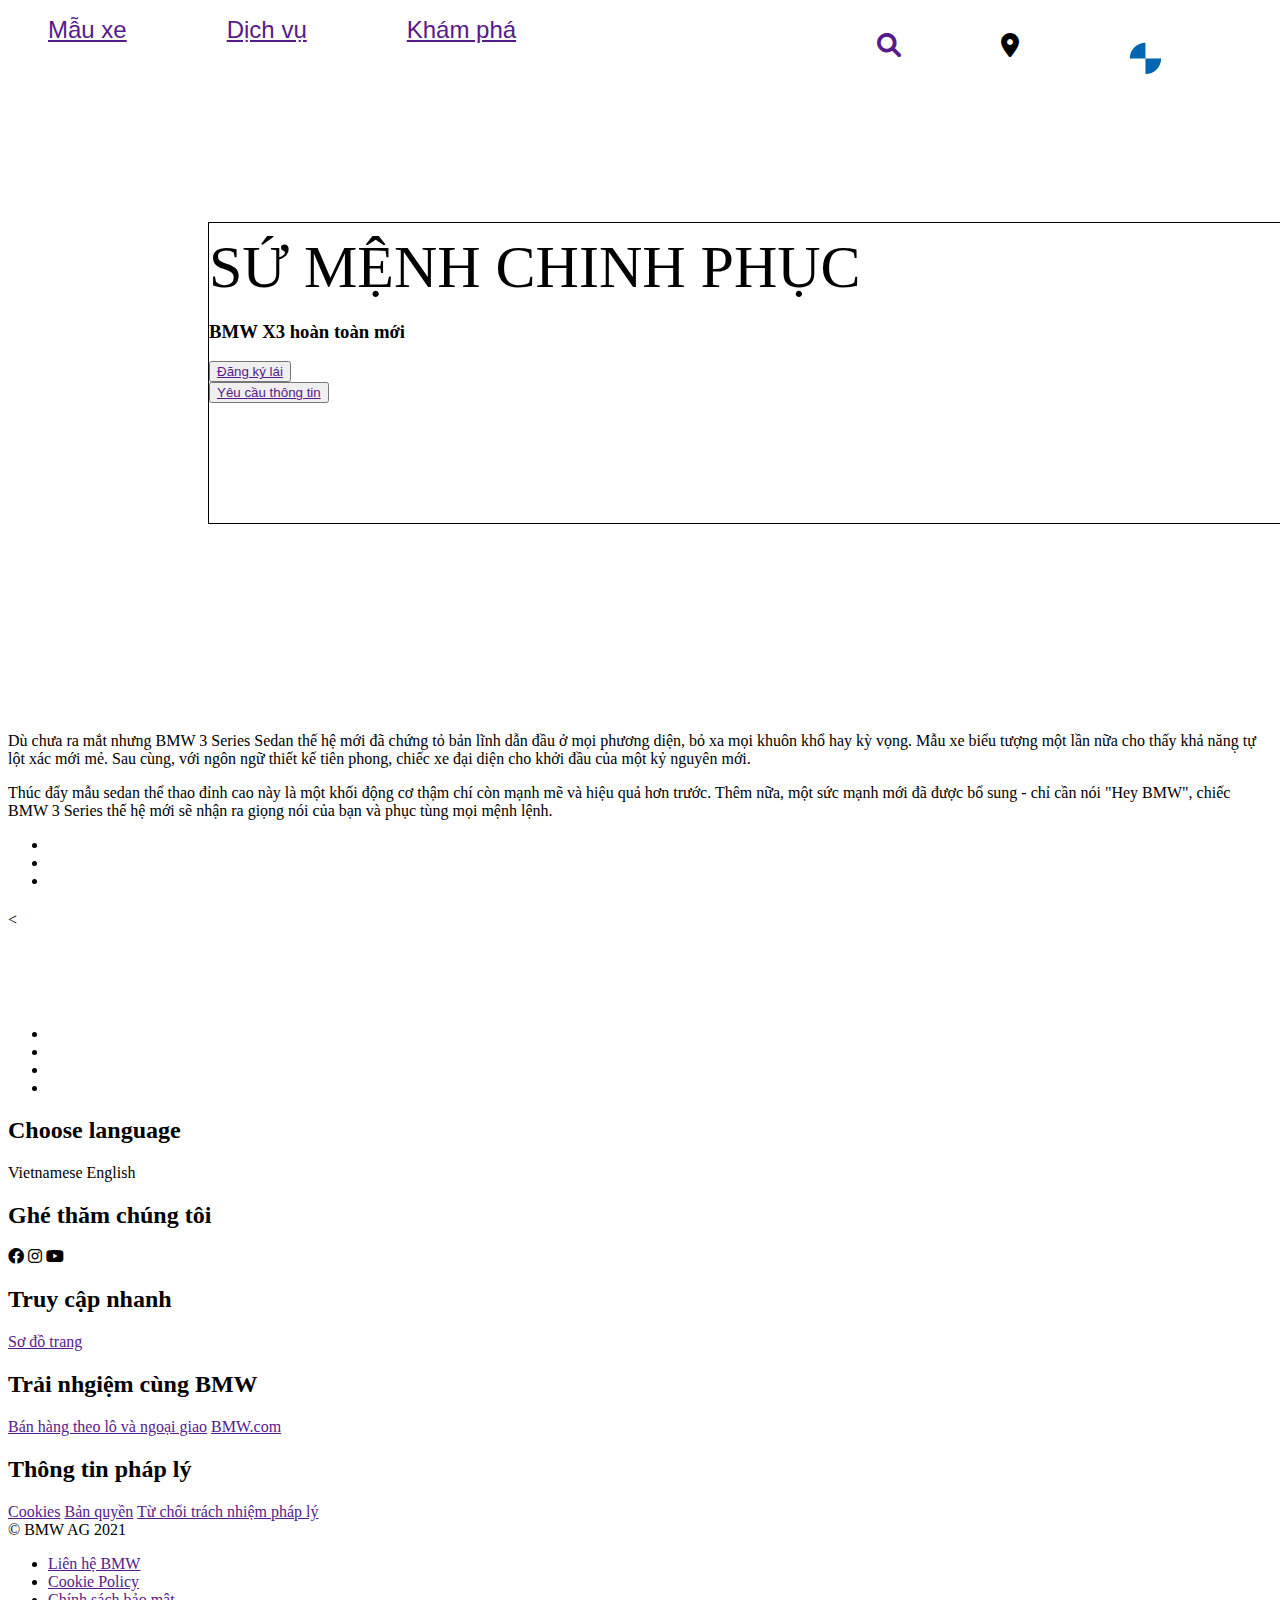
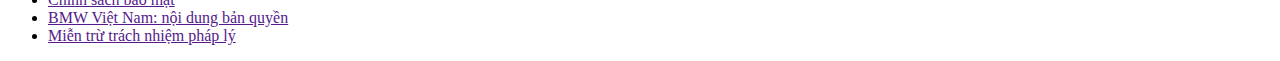
==== PROJECT 01/index.html @ 4ad62795 "1" ====
<!DOCTYPE html>
<html lang="en">
<head>
    <meta charset="UTF-8">
    <title>BMW moto</title>
    <link rel="stylesheet" href="fontawesome-free-6.1.1-web/fontawesome-free-6.1.1-web/css/all.css">
    <link rel="stylesheet" href="css/BMW.css">
</head>
<body>
    <div id="intro">
        <div class="headSideBar">
            <div class="header">
                <ul>
                    <li><a href="">Mẫu xe</a></li>
                    <li><a href="">Dịch vụ</a></li>
                    <li><a href="">Khám phá</a></li>
                </ul>
            </div>
            <div class="logo">
                <ul>
                    <li><a href=""><i class="fa-solid fa-magnifying-glass"></i></a></li>
                    <li><a href=""></a><i class="fa-solid fa-location-dot"></i></li>
                    <li><a href=""></a><img src="img/BMW_White_Logo.svg"></li>
                </ul>
            </div>
        </div>
        <div class="introduce">
            <p>SỨ MỆNH CHINH PHỤC</p>
            <h3>BMW X3 hoàn toàn mới</h3>
            <button class="nut1" type="button"><a href="">Đăng ký lái</a></button>
            <br>
            <button class="nut2" type="button"><a href="">Yêu cầu thông tin</a></button>
        </div>
    </div>
    <div id="content">
        <div class="introAboutNewVehicle">
            <div class="firstLine">
                <p>Dù chưa ra mắt nhưng BMW 3 Series Sedan thế hệ mới đã chứng tỏ bản lĩnh dẫn đầu ở mọi phương diện, bỏ xa mọi khuôn khổ hay kỳ vọng. Mẫu xe biểu tượng một lần nữa cho thấy khả năng̣ tự lột xác mới mẻ. Sau cùng, với ngôn ngữ thiết kế tiên phong, chiếc xe đại diện cho khởi đầu của một kỷ nguyên mới. </p>
            </div>
            <div class="secondLine">
                <p>Thúc đẩy mẫu sedan thể thao đỉnh cao này là một khối động cơ thậm chí còn mạnh mẽ và hiệu quả hơn trước. Thêm nữa, một sức mạnh mới đã được bổ sung - chỉ cần nói "Hey BMW", chiếc BMW 3 Series thế hệ mới sẽ nhận ra giọng nói của bạn và phục tùng mọi mệnh lệnh.</p>
            </div>
        </div>
        <div class="choice1">
            <span></span>
            <ul>
                <li></li>
                <li></li>
                <li></li>
            </ul>
        </div>
        <div class="">
            <h1></h1>
            <<img src="" alt="">
            <img src="" alt="">
            <img src="" alt="">
            <img src="" alt="">
            <p></p>
            <div>
                <h1></h1>
                <p></p>
                <img>
            </div>
            <div>
                <img>
            </div>
            <img>
            <h2></h2>
            <p></p>
            <ul>
                <li></li>
                <li></li>
                <li></li>
                <li></li>
            </ul>
        </div>
        <div class="">
            <div>
                <div>
                    <h2>Choose language</h2>
                    <a>Vietnamese</a>
                    <a>English</a>
                </div>
                <div>
                    <h2>Ghé thăm chúng tôi</h2>
                    <i class="fa-brands fa-facebook"></i>
                    <i class="fa-brands fa-instagram"></i>
                    <i class="fa-brands fa-youtube"></i>
                </div>
            </div>
            <div>
                <div>
                    <h2>Truy cập nhanh</h2>
                    <a href="" >Sơ đồ trang</a>
                </div>
                <div>
                    <h2>Trải nhgiệm cùng BMW</h2>
                    <a href="" >Bán hàng theo lô và ngoại giao</a>
                    <a href="">BMW.com</a>
                </div>
                <div>
                    <h2>Thông tin pháp lý</h2>
                    <a href="">Cookies</a>
                    <a href="">Bản quyền</a>
                    <a href="">Từ chối trách nhiệm pháp lý</a>
                </div>
            </div>
        </div>
    </div>
    <div id="foot">
        <section>
            <span>© BMW AG 2021</span>
            <ul>
                <li><a href="">Liên hệ BMW</a></li>
                <li><a href="">Cookie Policy</a></li>
                <li><a href="">Chính sách bảo mật</a></li>
                <li><a href="">BMW Việt Nam: nội dung bản quyền</a></li>
                <li><a href="">Miễn trừ trách nhiệm pháp lý</a></li>
            </ul>
        </section>
    </div>
</body>
</html>
---- PROJECT 01/css/BMW.css ----
#intro{
    background-image:url("/img/background1.jpg");
    background-repeat: no-repeat;
    background-size: cover;
    height: 700px;
    margin: 0;
    width: 100%;
}
.headSideBar{
    border-bottom:1px solid white;
    height: 15%;
}
#intro ul{
    /*margin-top: 50px;*/
}
#intro li{
    display: inline;
    margin-right: 100px;
    font-family: Arial;
    font-size: 24px;
    float: left;

}
.logo{
    float: right;
}
.introduce{
    width: 100%;
    height: 300px;
    margin: 100px 30px 20px 200px;
    border: 1px black solid;
}
.introduce p{
    font-size: 60px;
    text-transform: uppercase;
    font-variant: small-caps;
    font-family: "Times New Roman";
    margin-top: 10px;
    margin-bottom: 10px;
}
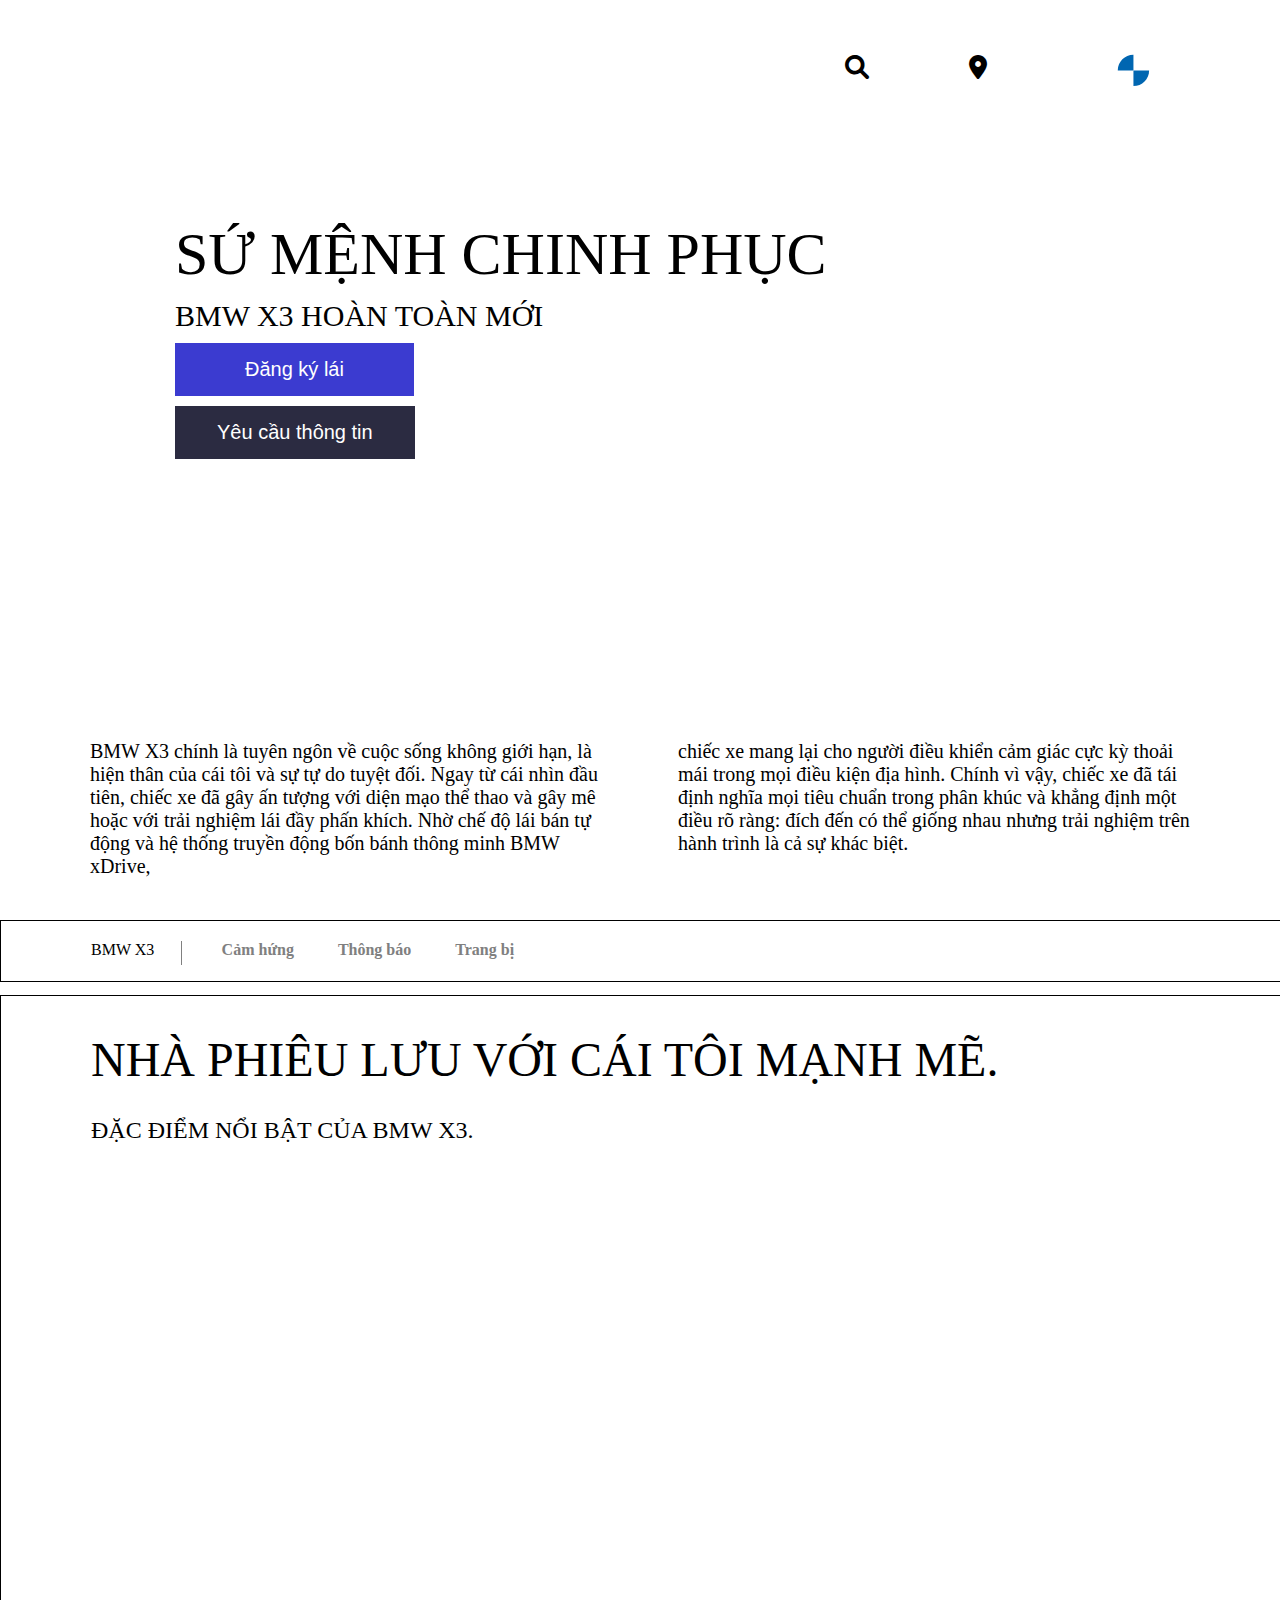
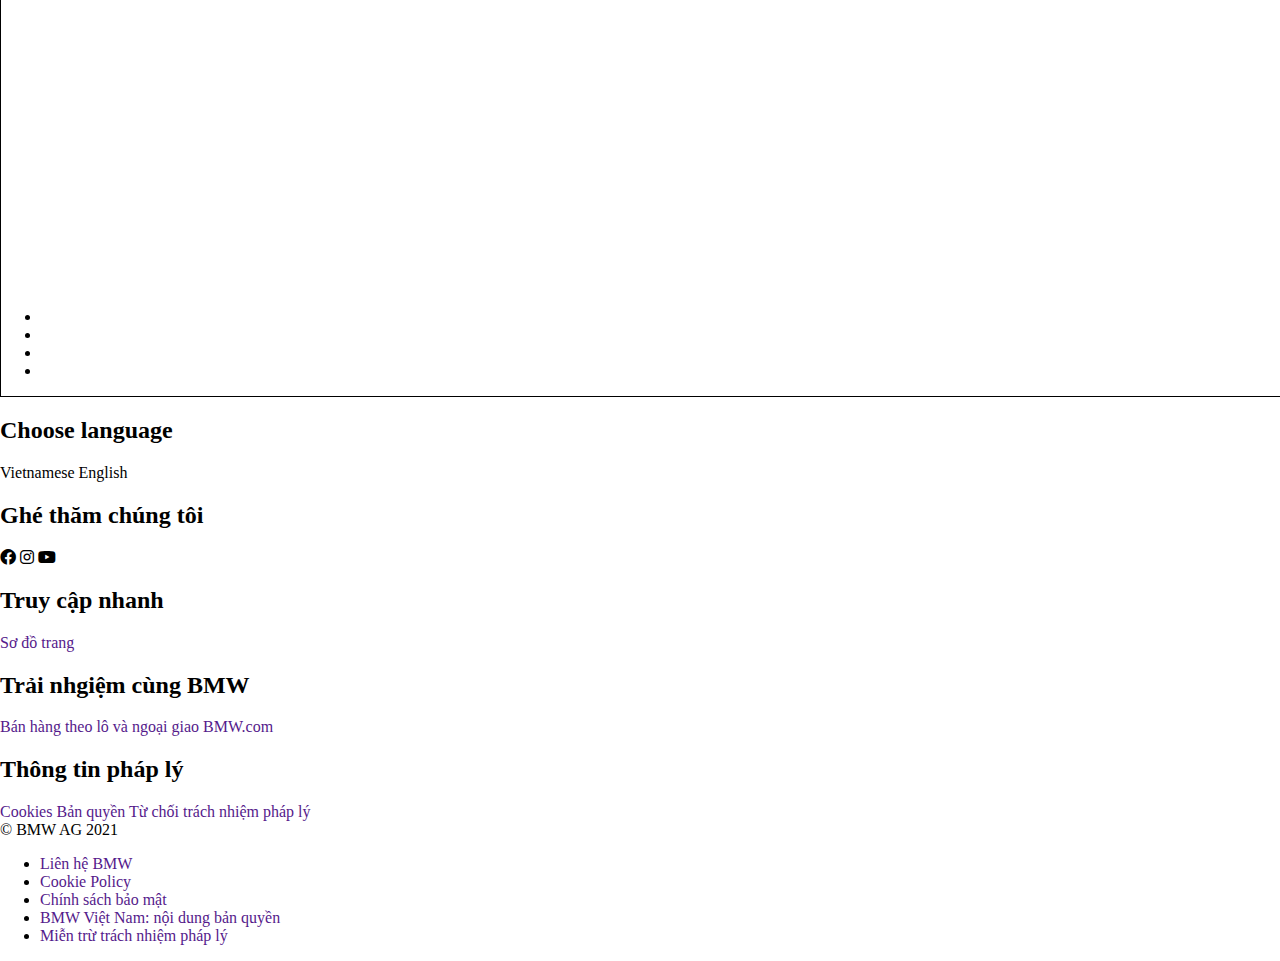
==== commit 4ce1d611: "2" ====
--- a/PROJECT 01/index.html
+++ b/PROJECT 01/index.html
@@ -11,50 +11,65 @@
         <div class="headSideBar">
             <div class="header">
                 <ul>
-                    <li><a href="">Mẫu xe</a></li>
-                    <li><a href="">Dịch vụ</a></li>
-                    <li><a href="">Khám phá</a></li>
+                    <li class="l1"><a class="a1" href="">Mẫu xe</a></li>
+                    <li class="l1"><a class="a1" href="">Dịch vụ</a></li>
+                    <li class="l1"><a class="a1" href="">Khám phá</a></li>
                 </ul>
             </div>
             <div class="logo">
                 <ul>
-                    <li><a href=""><i class="fa-solid fa-magnifying-glass"></i></a></li>
-                    <li><a href=""></a><i class="fa-solid fa-location-dot"></i></li>
-                    <li><a href=""></a><img src="img/BMW_White_Logo.svg"></li>
+                    <li class="l2"><a class="a2" href=""><i class="fa-solid fa-magnifying-glass"></i></a></li>
+                    <li class="l2"><a class="a2" href=""></a><i class="fa-solid fa-location-dot"></i></li>
+                    <li class="logo1"><a href=""></a><img src="img/BMW_White_Logo.svg"></li>
                 </ul>
             </div>
         </div>
         <div class="introduce">
             <p>SỨ MỆNH CHINH PHỤC</p>
-            <h3>BMW X3 hoàn toàn mới</h3>
-            <button class="nut1" type="button"><a href="">Đăng ký lái</a></button>
+            <p style="font-size: 30px">BMW X3 hoàn toàn mới</p>
+            <button class="nut1" type="button"><a class="a1" href="">Đăng ký lái</a></button>
             <br>
-            <button class="nut2" type="button"><a href="">Yêu cầu thông tin</a></button>
+            <button class="nut2" type="button"><a class="a1" href="">Yêu cầu thông tin</a></button>
         </div>
     </div>
     <div id="content">
         <div class="introAboutNewVehicle">
             <div class="firstLine">
-                <p>Dù chưa ra mắt nhưng BMW 3 Series Sedan thế hệ mới đã chứng tỏ bản lĩnh dẫn đầu ở mọi phương diện, bỏ xa mọi khuôn khổ hay kỳ vọng. Mẫu xe biểu tượng một lần nữa cho thấy khả năng̣ tự lột xác mới mẻ. Sau cùng, với ngôn ngữ thiết kế tiên phong, chiếc xe đại diện cho khởi đầu của một kỷ nguyên mới. </p>
+                <p>BMW X3 chính là tuyên ngôn về cuộc sống không giới hạn, là hiện thân của cái tôi và sự tự do tuyệt đối. Ngay từ cái nhìn đầu tiên, chiếc xe đã gây ấn tượng với diện mạo thể thao và gây mê hoặc với trải nghiệm lái đầy phấn khích. Nhờ chế độ lái bán tự động và hệ thống truyền động bốn bánh thông minh BMW xDrive,</p>
             </div>
             <div class="secondLine">
-                <p>Thúc đẩy mẫu sedan thể thao đỉnh cao này là một khối động cơ thậm chí còn mạnh mẽ và hiệu quả hơn trước. Thêm nữa, một sức mạnh mới đã được bổ sung - chỉ cần nói "Hey BMW", chiếc BMW 3 Series thế hệ mới sẽ nhận ra giọng nói của bạn và phục tùng mọi mệnh lệnh.</p>
+                <p>chiếc xe mang lại cho người điều khiển cảm giác cực kỳ thoải mái trong mọi điều kiện địa hình. Chính vì vậy, chiếc xe đã tái định nghĩa mọi tiêu chuẩn trong phân khúc và khẳng định một điều rõ ràng: đích đến có thể giống nhau nhưng trải nghiệm trên hành trình là cả sự khác biệt.</p>
             </div>
         </div>
         <div class="choice1">
-            <span></span>
+            <p class="choice1Con">BMW X3</p>
             <ul>
-                <li></li>
-                <li></li>
-                <li></li>
+                <li><a href="">Cảm hứng</a></li>
+                <li><a href="">Thông báo</a></li>
+                <li><a href="">Trang bị</a></li>
             </ul>
         </div>
-        <div class="">
-            <h1></h1>
-            <<img src="" alt="">
-            <img src="" alt="">
-            <img src="" alt="">
-            <img src="" alt="">
+        <div class="choice2">
+            <h1>NHÀ PHIÊU LƯU VỚI CÁI TÔI MẠNH MẼ.</h1>
+            <p>ĐẶC ĐIỂM NỔI BẬT CỦA BMW X3.</p>
+            <div id="img00">
+                <div class="img01">
+                    <p class="num">01</p>
+                    <p class="text">TÍNH THẨM MỸ CAO.</p>
+                </div>
+                <div class="img02">
+                    <p class="num">02</p>
+                    <p class="text">CHINH PHỤC NHỮNG THÁCH THỨC VÔ HẠN.</p>
+                </div>
+                <div class="img03">
+                    <p class="num">03</p>
+                    <p class="text">VẬN HÀNH VƯỢT TRỘI.</p>
+                </div>
+                <div class="img04">
+                    <p class="num">04</p>
+                    <p class="text">SẠC ĐIỆN NHANH CHÓNG.</p>
+                </div>
+            </div>
             <p></p>
             <div>
                 <h1></h1>
--- a/PROJECT 01/css/BMW.css
+++ b/PROJECT 01/css/BMW.css
@@ -1,7 +1,15 @@
+body{
+    width: 100%;
+    height: 100%;
+    margin: 0;
+}
+a{
+    text-decoration: none;
+}
 #intro{
     background-image:url("/img/background1.jpg");
     background-repeat: no-repeat;
-    background-size: cover;
+    background-size: revert;
     height: 700px;
     margin: 0;
     width: 100%;
@@ -9,9 +17,10 @@
 .headSideBar{
     border-bottom:1px solid white;
     height: 15%;
+    padding-top: 24px;
 }
 #intro ul{
-    /*margin-top: 50px;*/
+    margin: 0;
 }
 #intro li{
     display: inline;
@@ -19,16 +28,25 @@
     font-family: Arial;
     font-size: 24px;
     float: left;
-
+    padding-top: 20px;
+}
+#intro .l2{
+    padding-top: 30px;
+}
+#intro .l1:hover{
+    border-bottom: 4px solid blue;
+    padding-bottom: 53px;
 }
 .logo{
     float: right;
 }
+.logo1{
+    padding: 20px;
+}
 .introduce{
-    width: 100%;
+    width: 800px;
     height: 300px;
-    margin: 100px 30px 20px 200px;
-    border: 1px black solid;
+    margin: 90px 30px 20px 175px;
 }
 .introduce p{
     font-size: 60px;
@@ -37,4 +55,211 @@
     font-family: "Times New Roman";
     margin-top: 10px;
     margin-bottom: 10px;
-}+}
+.a1 {
+    text-decoration: none;
+    color: white;
+}
+.a2 {
+    color: black;
+}
+.l2:hover{
+    border-bottom: 4px solid blue;
+    padding-bottom: 43px;
+}
+.logo1:hover{
+    border-bottom: 4px solid blue;
+    padding-bottom: 21px;
+}
+.nut1{
+    text-align: center;
+    padding: 15px 70px;
+    margin-bottom: 10px;
+    font-family: Arial;
+    font-size: 20px;
+    color: white;
+    background-color: #3b3bd0;
+    border: none;
+}
+.nut2{
+    text-align: center;
+    padding: 15px 42px;
+    font-family: Arial;
+    font-size: 20px;
+    color: white;
+    background-color: #2b2b41;
+    border: none;
+}
+.nut1:hover{
+    background-color: #23238f;
+}
+.nut2:hover{
+    background-color: #1e1e2f;
+}
+#content{
+    width: 100%;
+    height: 80%;
+}
+.introAboutNewVehicle{
+    width: 100%;
+    height: 200px;
+    margin-top: 10px;
+    /*border: 1px solid black;*/
+}
+.firstLine{
+    font-size: 20px;
+    width: 40%;
+    margin: 10px 10px 10px 90px;
+    float: left;
+}
+.secondLine{
+    font-size: 20px;
+    width: 40%;
+    margin: 10px 90px 10px 10px;
+    float: right;
+}
+.choice1{
+    float: left;
+    width: 100%;
+    height: 60px;
+    margin-top: 10px;
+    border: 1px solid black;
+    display: flex;
+}
+.choice1 li{
+    display: inline;
+    /*border: 1px blue solid;*/
+    margin-right: 40px;
+    font-weight: bold;
+}
+.choice1Con{
+    margin-top: 20px;
+    margin-left: 90px;
+    width: 7%;
+    border-right: 1px solid gray;
+    /*border: 1px solid red;*/
+}
+.choice1 ul{
+    /*border: 1px solid green;*/
+    width: 400px;
+    height: 20px;
+    margin-top: 20px;
+}
+.choice1 a{
+    color: gray;
+}
+.choice1 a:hover{
+    color: black;
+}
+.choice1 li:hover{
+    border-bottom: 4px solid black;
+    padding-bottom: 20px;
+}
+.choice2{
+    width: 100%;
+    height: auto;
+    margin-top: 85px;
+    border: black 1px solid;
+}
+.choice2 h1{
+    padding-left: 90px;
+    margin-bottom: 15px;
+    font-size: 3rem;
+    line-height: 4rem;
+    font-weight: 300;
+}
+.choice2 p{
+    font-size: 24px;
+    padding-left: 90px;
+    margin-top: 10px;
+    padding-top: 10px;
+}
+#img00{
+    display: flex;
+    margin-top: 70px;
+}
+.img01 {
+    width: 285px;
+    height: 500px;
+    /*border: black solid 1px;*/
+    margin-right: 25px;
+    margin-left: 6%;
+    background-image: url("/img/01.jpg");
+    background-repeat: no-repeat;
+
+}
+.img02 {
+    width: 285px;
+    height: 500px;
+    /*border: black solid 1px;*/
+    margin-right: 25px;
+    background-image: url("/img/02.jpg");
+    background-repeat: no-repeat;
+}
+.img03 {
+    width: 285px;
+    height: 500px;
+    /*border: black solid 1px;*/
+    margin-right: 25px;
+    background-image: url("/img/03.jpg");
+    background-repeat: no-repeat;
+}
+.img04 {
+    width: 285px;
+    height: 500px;
+    /*border: black solid 1px;*/
+    margin-right: 25px;
+    background-image: url("/img/04.jpg");
+    background-repeat: no-repeat;
+}
+#img00 .num{
+    font-weight: lighter;
+    font-family: Tahoma;
+    font-size: 96px;
+    color: white;
+    padding: 300px 20px 0 30px;
+    margin-bottom: 0;
+}
+.img01:hover {
+    transform: scale(1.07);
+    transition: all 1s;
+}
+
+/*.child {*/
+/*    height: 100%;*/
+/*    width: 100%;*/
+/*    background-size: cover;*/
+/*    background-repeat: no-repeat;*/
+/*    -webkit-transition: all .5s;*/
+/*    -moz-transition: all .5s;*/
+/*    -o-transition: all .5s;*/
+/*    transition: all .5s;*/
+/*}*/
+/*.img01:hover .child,*/
+/*.img01:focus .child {*/
+/*    -ms-transform: scale(1.2);*/
+/*    -moz-transform: scale(1.2);*/
+/*    -webkit-transform: scale(1.2);*/
+/*    -o-transform: scale(1.2);*/
+/*    transform: scale(1.2);*/
+/*}*/
+
+.img02:hover{
+    transform: scale(1.07);
+    transition: all 1s;
+}
+.img03:hover{
+    transform: scale(1.07);
+    transition: all 1s;
+}
+.img04:hover{
+    transform: scale(1.07);
+    transition: all 1s;
+}
+#img00 .text{
+    color: white;
+    font-family: Tahoma;
+    font-size: 18px;
+    margin-top: 0;
+    padding-left: 20px;
+}
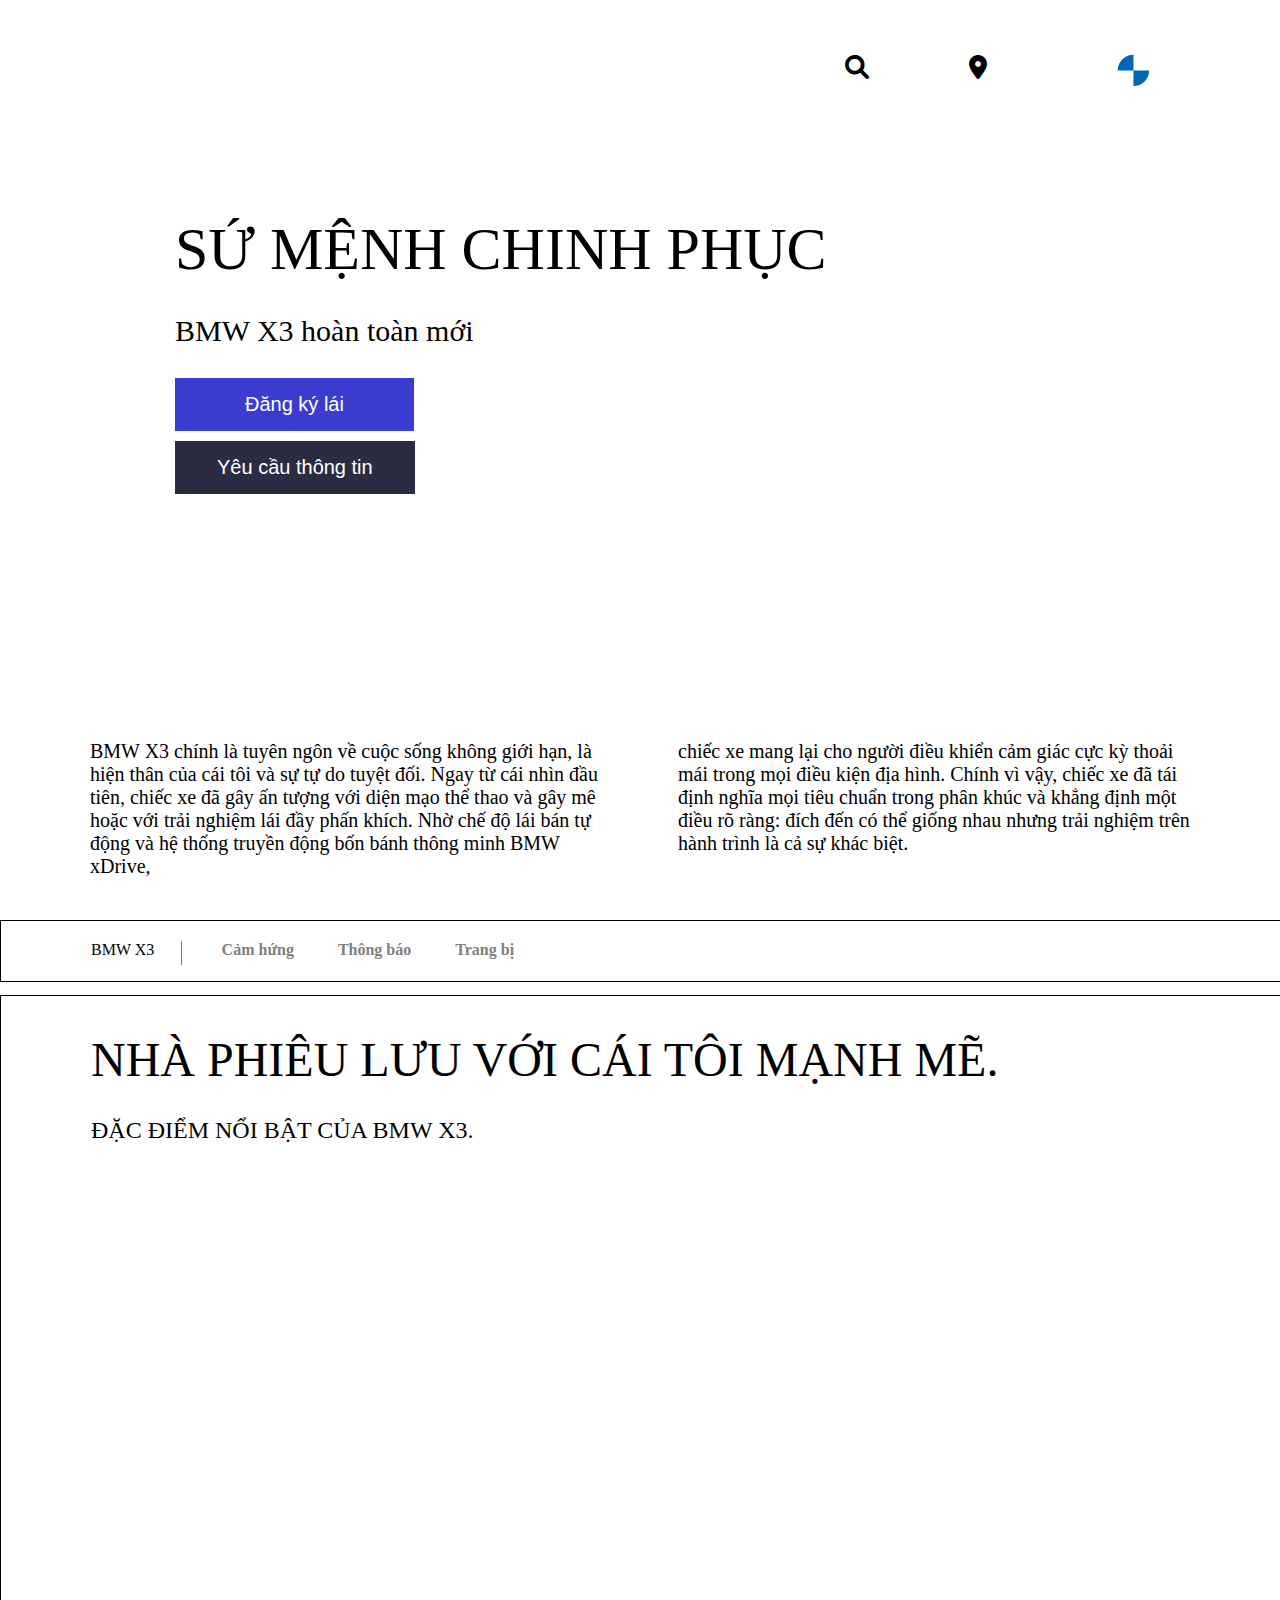
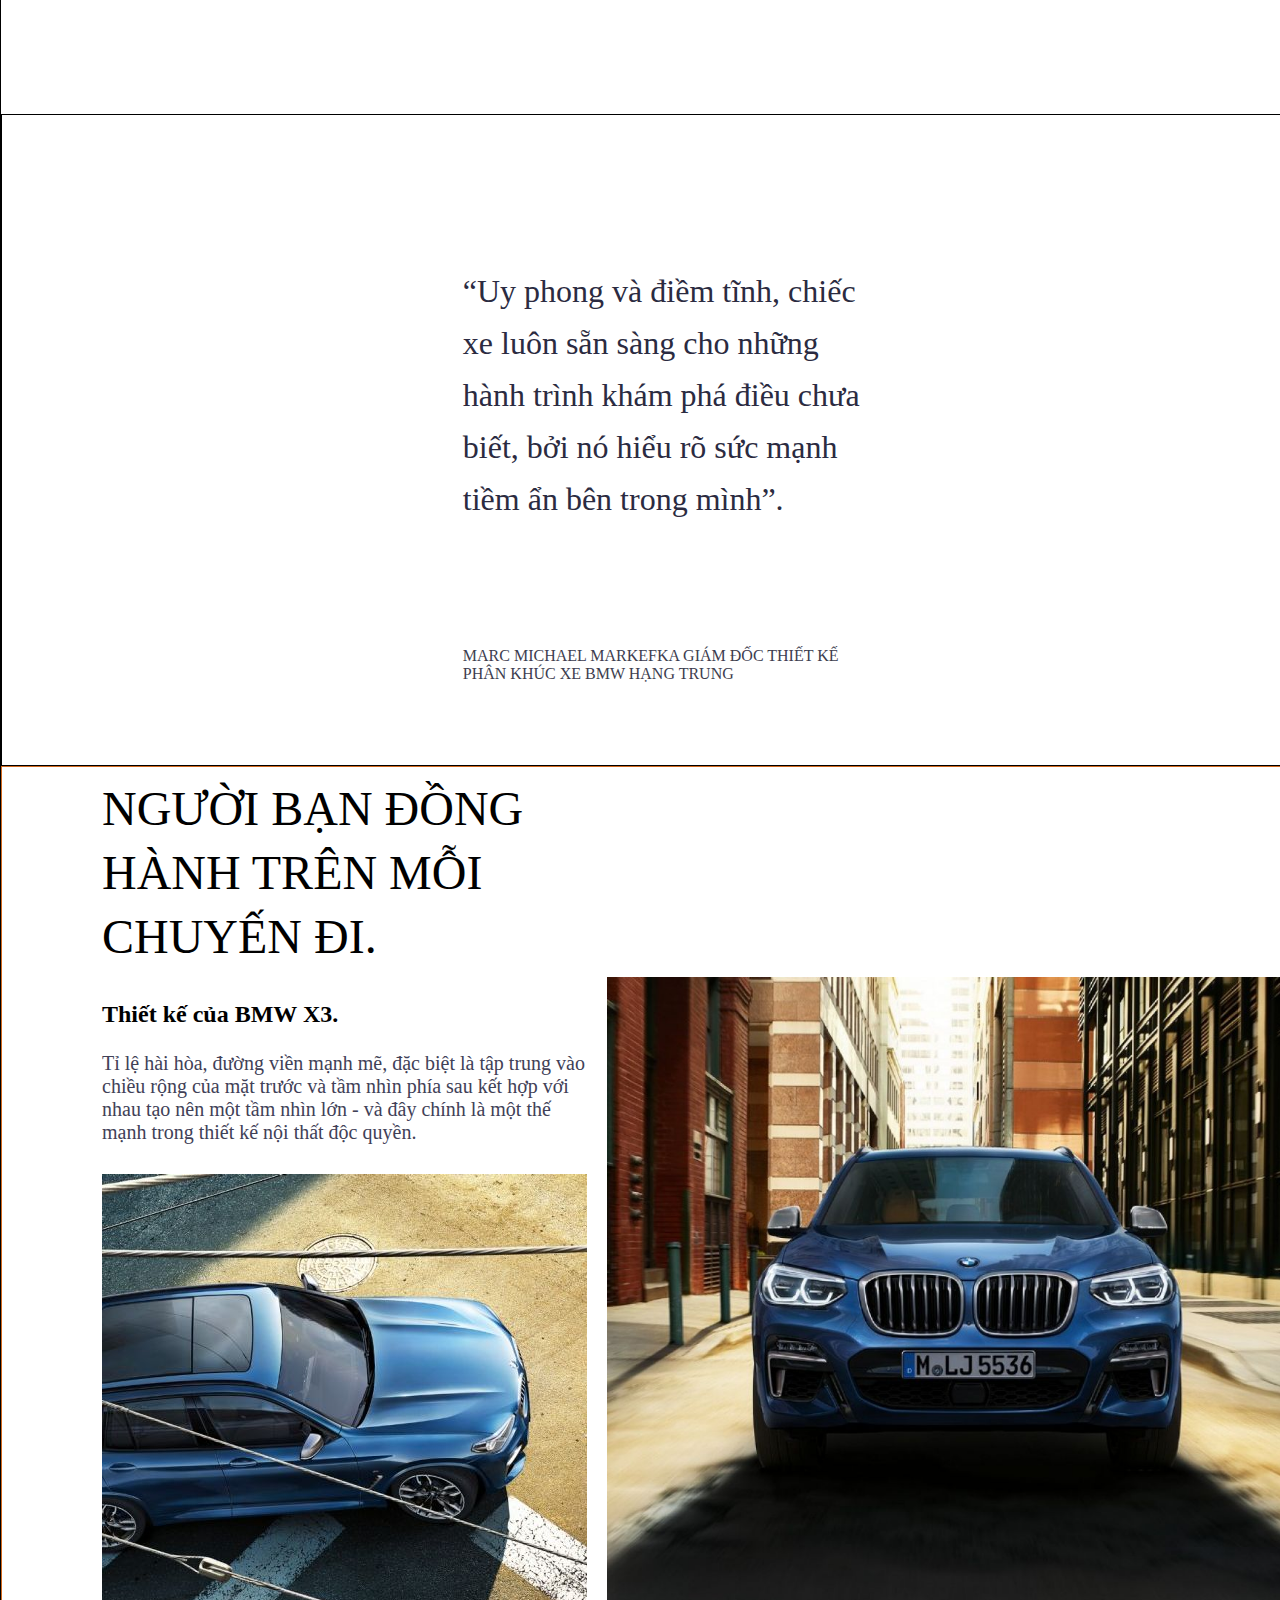
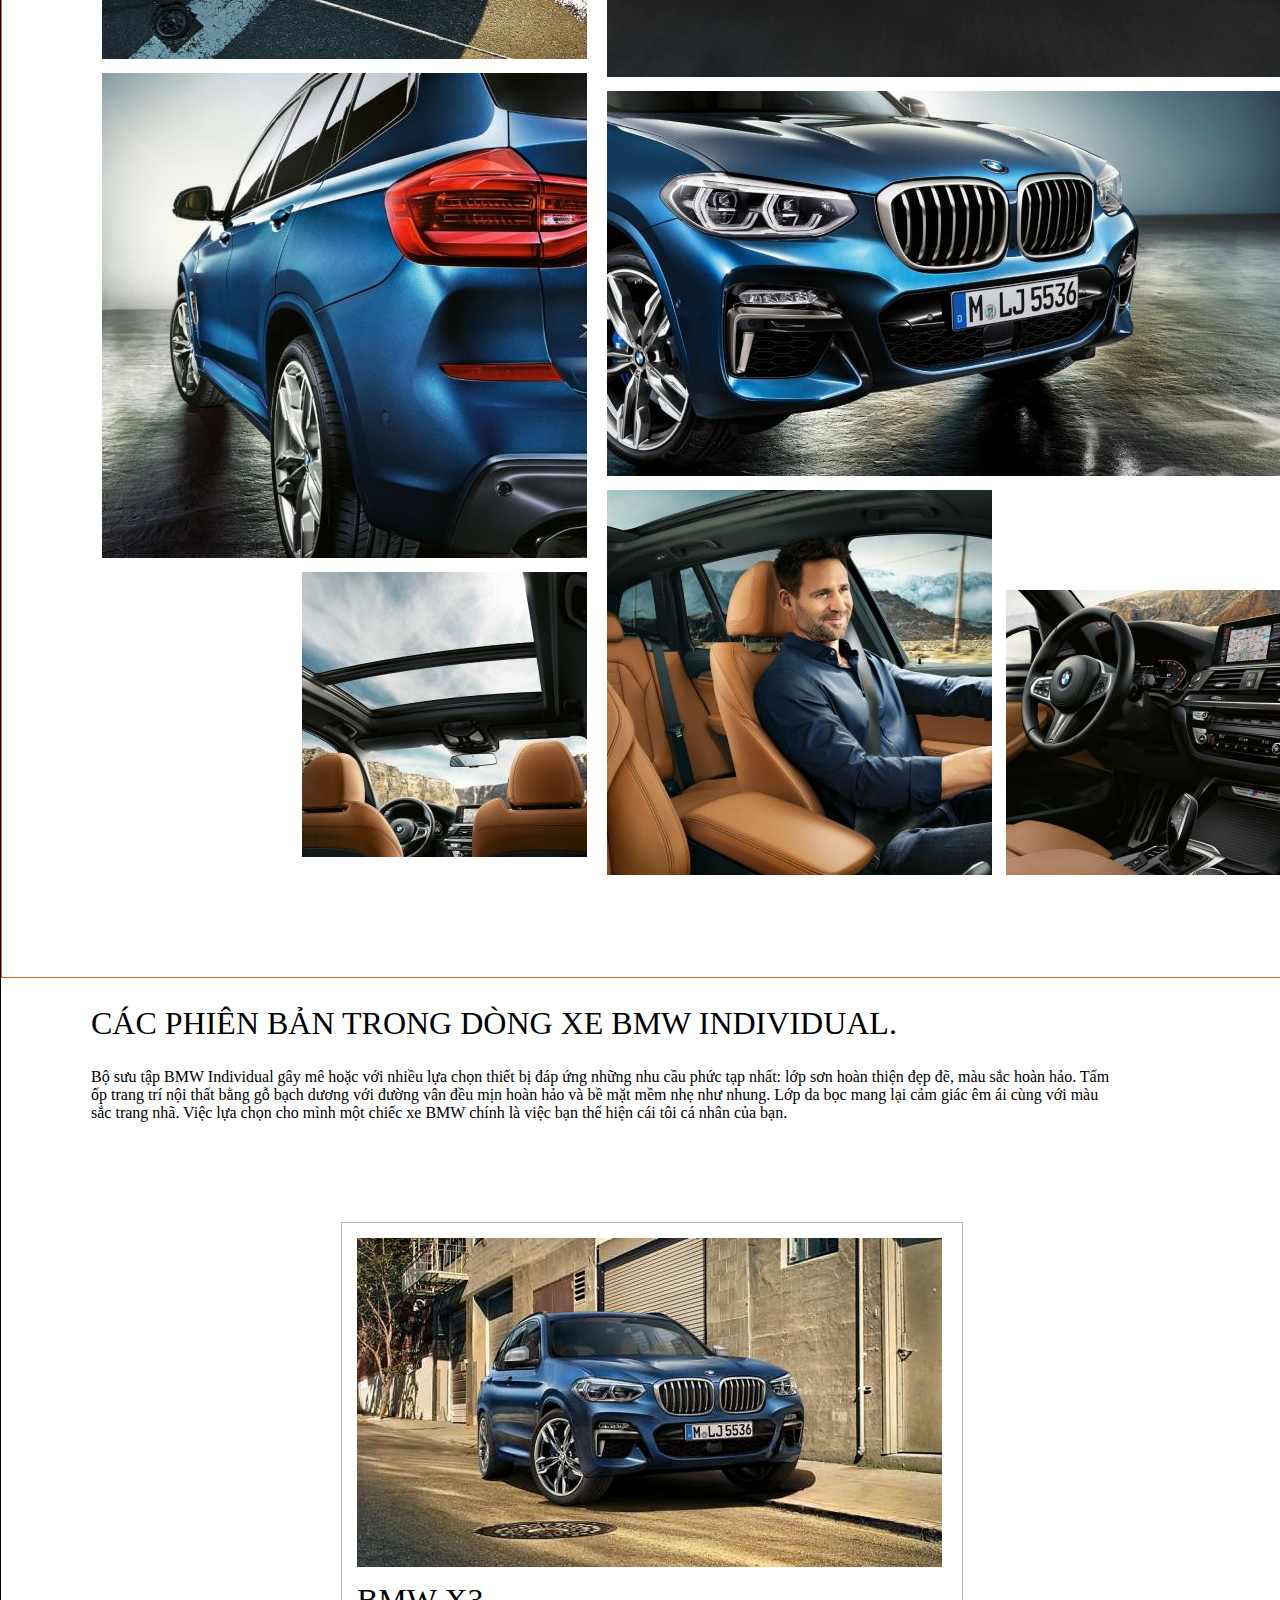
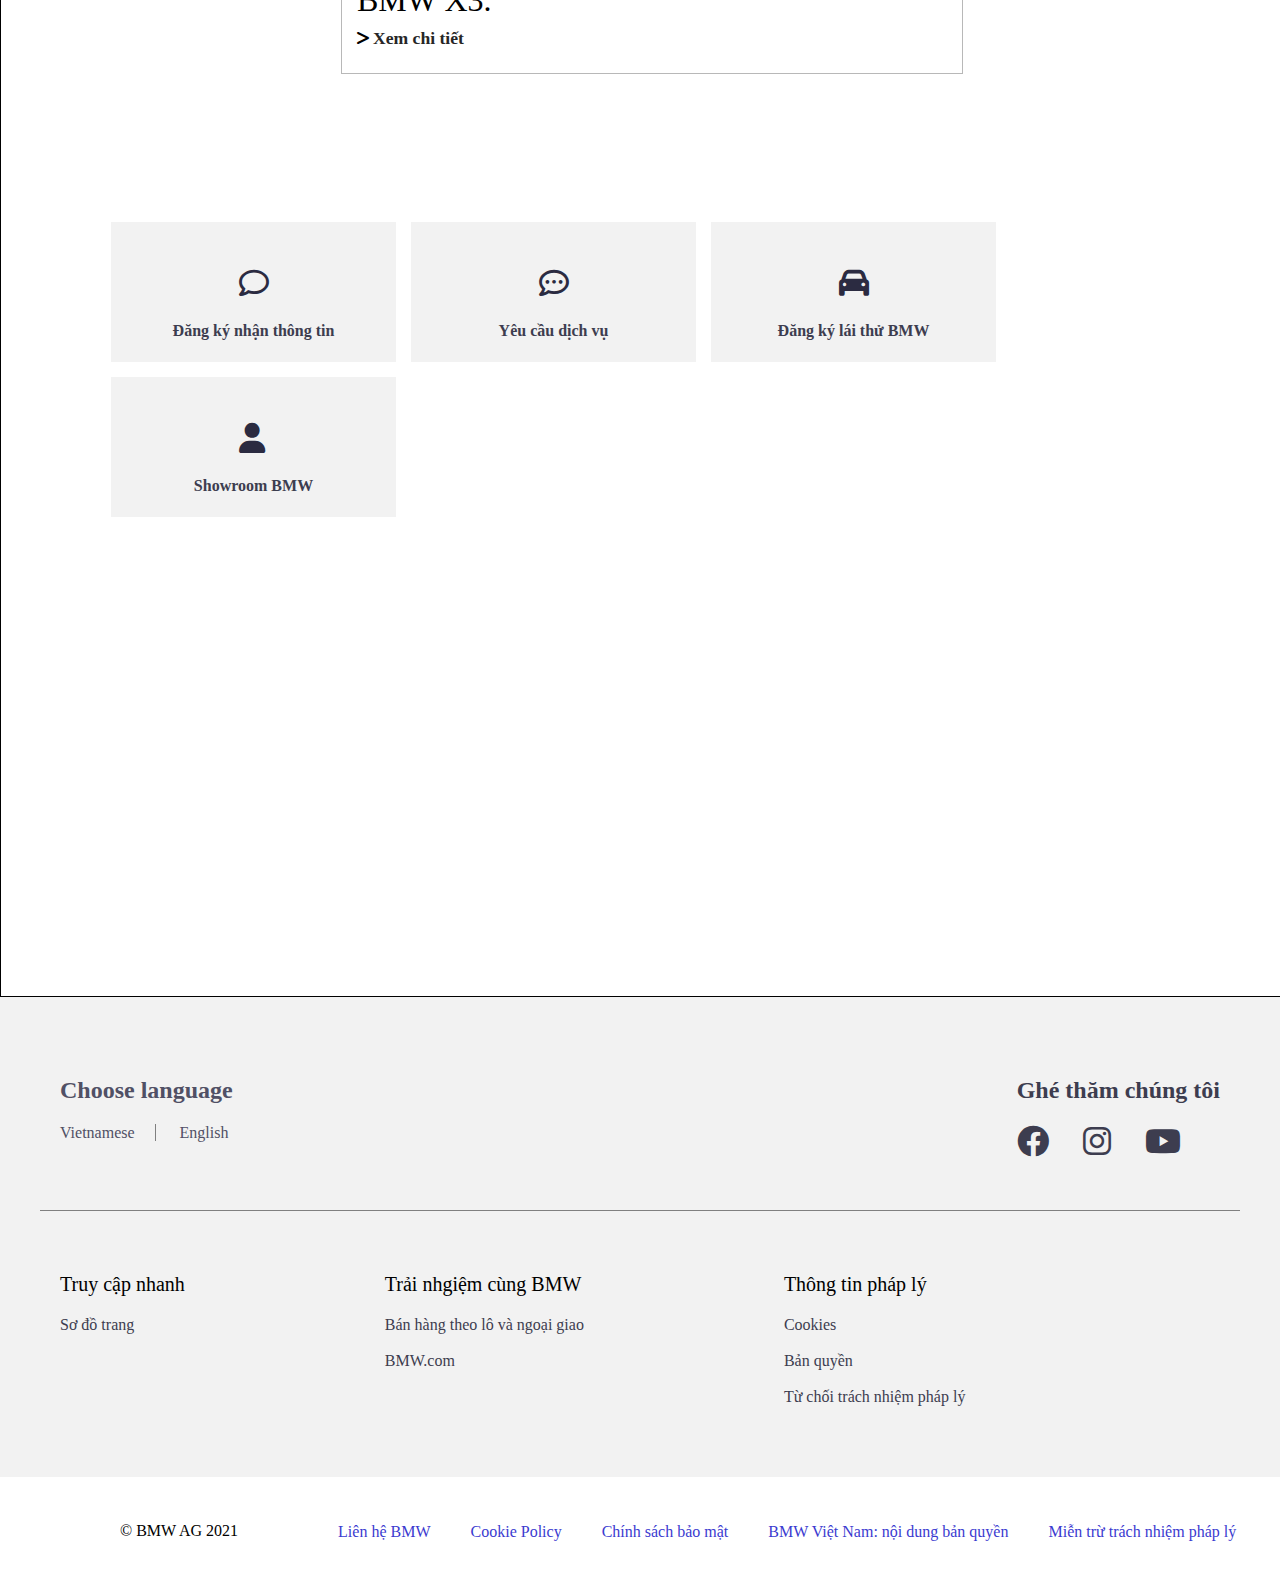
==== commit f1bfc1f9: "4" ====
--- a/PROJECT 01/index.html
+++ b/PROJECT 01/index.html
@@ -20,12 +20,12 @@
                 <ul>
                     <li class="l2"><a class="a2" href=""><i class="fa-solid fa-magnifying-glass"></i></a></li>
                     <li class="l2"><a class="a2" href=""></a><i class="fa-solid fa-location-dot"></i></li>
-                    <li class="logo1"><a href=""></a><img src="img/BMW_White_Logo.svg"></li>
+                    <li class="logo1"><a href=""><img src="img/BMW_White_Logo.svg"></a></li>
                 </ul>
             </div>
         </div>
         <div class="introduce">
-            <p>SỨ MỆNH CHINH PHỤC</p>
+            <p class="introduce_heading">SỨ MỆNH CHINH PHỤC</p>
             <p style="font-size: 30px">BMW X3 hoàn toàn mới</p>
             <button class="nut1" type="button"><a class="a1" href="">Đăng ký lái</a></button>
             <br>
@@ -50,8 +50,8 @@
             </ul>
         </div>
         <div class="choice2">
-            <h1>NHÀ PHIÊU LƯU VỚI CÁI TÔI MẠNH MẼ.</h1>
-            <p>ĐẶC ĐIỂM NỔI BẬT CỦA BMW X3.</p>
+            <h1 class="choice2_heading">NHÀ PHIÊU LƯU VỚI CÁI TÔI MẠNH MẼ.</h1>
+            <p class="choice2_textline">ĐẶC ĐIỂM NỔI BẬT CỦA BMW X3.</p>
             <div id="img00">
                 <div class="img01">
                     <p class="num">01</p>
@@ -70,69 +70,152 @@
                     <p class="text">SẠC ĐIỆN NHANH CHÓNG.</p>
                 </div>
             </div>
-            <p></p>
-            <div>
-                <h1></h1>
-                <p></p>
-                <img>
-            </div>
-            <div>
-                <img>
-            </div>
-            <img>
-            <h2></h2>
-            <p></p>
-            <ul>
-                <li></li>
-                <li></li>
-                <li></li>
-                <li></li>
-            </ul>
-        </div>
-        <div class="">
-            <div>
-                <div>
-                    <h2>Choose language</h2>
-                    <a>Vietnamese</a>
-                    <a>English</a>
-                </div>
-                <div>
-                    <h2>Ghé thăm chúng tôi</h2>
-                    <i class="fa-brands fa-facebook"></i>
-                    <i class="fa-brands fa-instagram"></i>
-                    <i class="fa-brands fa-youtube"></i>
-                </div>
-            </div>
-            <div>
-                <div>
-                    <h2>Truy cập nhanh</h2>
-                    <a href="" >Sơ đồ trang</a>
-                </div>
-                <div>
-                    <h2>Trải nhgiệm cùng BMW</h2>
-                    <a href="" >Bán hàng theo lô và ngoại giao</a>
-                    <a href="">BMW.com</a>
-                </div>
-                <div>
-                    <h2>Thông tin pháp lý</h2>
-                    <a href="">Cookies</a>
-                    <a href="">Bản quyền</a>
-                    <a href="">Từ chối trách nhiệm pháp lý</a>
+            <div id="BMW_sentences">
+                <div id="BMW_talk_line">
+                    “Uy phong và điềm tĩnh, chiếc xe luôn sẵn sàng cho những hành trình khám phá điều chưa biết, bởi nó hiểu rõ sức mạnh tiềm ẩn bên trong mình”.
+                </div>
+                <div id="BMW_author">
+                    MARC MICHAEL MARKEFKA GIÁM ĐỐC THIẾT KẾ PHÂN KHÚC XE BMW HẠNG TRUNG
+                </div>
+            </div>
+            <div id="overview_about_the_new_X3">
+                <div id="BMW_over_view_and_image">
+                    <div id="left_side_BMW_over_view">
+                        <div class="BMW_over_view">
+                            <h1 class="textline overview_head1">NGƯỜI BẠN ĐỒNG HÀNH TRÊN MỖI CHUYẾN ĐI.</h1>
+                            <h3 class="textline overview_head2">Thiết kế của BMW X3.</h3>
+                            <p class="textline overviewSentence">Tỉ lệ hài hòa, đường viền mạnh mẽ, đặc biệt là tập trung vào chiều rộng của mặt trước và tầm nhìn phía sau kết hợp với nhau tạo nên một tầm nhìn lớn - và đây chính là một thế mạnh trong thiết kế nội thất độc quyền.</p>
+                            <img class="overview_image_left" src="img/img1.jpg" alt="image1"/>
+                            <img class="overview_image_left" src="img/img2.jpg" alt="image2"/>
+                            <img class="overview_image_left image3" src="img/img3.jpg" alt="image3"/>
+                        </div>
+                    </div>
+                    <div id="right_side_BMW_over_view">
+                        <img class="right_side_image" width="700" height="700" src="img/img4.jpg" alt="image4">
+                        <img class="right_side_image" src="img/img5.jpg" alt="image5">
+                        <img class="right_side_image" src="img/img6.jpg" alt="image6">
+                        <img class="right_side_image image7" src="img/img7.jpg" alt="image7">
+                    </div>
+                </div>
+            </div>
+
+<!--nó ở đây-->
+            <div id="slide_bar">
+
+            </div>
+<!--hãy chú ý vào đây-->
+
+            <div id="summary">
+                <div class="summary_text_lines">
+                    <h2 class="summary_heading">CÁC PHIÊN BẢN TRONG DÒNG XE BMW INDIVIDUAL.</h2>
+                    <p class="summary_text">Bộ sưu tập BMW Individual gây mê hoặc với nhiều lựa chọn thiết bị đáp ứng những nhu cầu phức tạp nhất: lớp sơn hoàn thiện đẹp đẽ, màu sắc hoàn hảo. Tấm ốp trang trí nội thất bằng gỗ bạch dương với đường vân đều mịn hoàn hảo và bề mặt mềm nhẹ như nhung. Lớp da bọc mang lại cảm giác êm ái cùng với màu sắc trang nhã. Việc lựa chọn cho mình một chiếc xe BMW chính là việc bạn thể hiện cái tôi cá nhân của bạn.</p>
+                </div>
+                <div id="more_info_about_the_new_car">
+                    <div class="cover_more_info">
+                        <div class="more_info">
+                            <img src="img/more_info_image.jpg" alt="newCar">
+                            <h2 class="name_car">BMW X3.</h2>
+                            <div class="click_to_trans">
+                                <i class="fa-solid fa-greater-than"></i>
+                                <a class="link_to_info" href="">  Xem chi tiết</a>
+                            </div>
+                        </div>
+                    </div>
+                </div>
+                <div id="bar_service_content">
+                    <div id="bar_service">
+                        <div class="tab_service">
+                            <a class="choice_tab" href="">
+                                <div class="icon_tab">
+                                    <i class="fa-regular fa-comment"></i>
+                                </div>
+                                <div class="text_tab">Đăng ký nhận thông tin</div>
+                            </a>
+                        </div>
+                        <div class="tab_service">
+                            <a class="choice_tab" href="">
+                                <div class="icon_tab">
+                                    <i class="fa-regular fa-comment-dots"></i>
+                                </div>
+                                <div class="text_tab">Yêu cầu dịch vụ</div>
+                            </a>
+                        </div>
+                        <div class="tab_service">
+                            <a class="choice_tab" href="">
+                                <div class="icon_tab">
+                                    <i class="fa-solid fa-car"></i>
+                                </div>
+                                <div class="text_tab">Đăng ký lái thử BMW</div>
+                            </a>
+                        </div>
+                        <div class="tab_service">
+                            <a class="choice_tab" href="">
+                                <div class="icon_tab">
+                                    <i class="fa-solid fa-user"></i>
+                                </div>
+                                <div class="text_tab">Showroom BMW</div>
+                            </a>
+                        </div>
+                    </div>
+                </div>
+            </div>
+        </div>
+        <div class="before_foot">
+            <div class="cover_foot_bar">
+                <div class="first_bar_in_foot">
+                    <div class="left_in_bar_foot">
+                        <h2 class="language">Choose language</h2>
+                        <a class="Vietnamese language" href="">Vietnamese</a>
+                        <a class="English language" href="">English</a>
+                    </div>
+                    <div class="right_in_bar_foot">
+                        <h2 class="more_contact">Ghé thăm chúng tôi</h2>
+                        <a class="icon_contact" href=""><i class="fa-brands fa-facebook"></i></a>
+                        <a class="icon_contact" href=""><i class="fa-brands fa-instagram"></i></a>
+                        <a class="icon_contact" href=""><i class="fa-brands fa-youtube"></i></a>
+                    </div>
+                </div>
+                <div class="second_line_in_foot">
+                    <div class="cover_last_foot_bar">
+                        <div class="first_position text_position">
+                            <h2 class="bar_foot_heading">Truy cập nhanh</h2>
+                            <a class="last_tabs" href="" >Sơ đồ trang</a>
+                        </div>
+                        <div class="second_position text_position">
+                            <h2 class="bar_foot_heading">Trải nhgiệm cùng BMW</h2>
+                            <a class="last_tabs" href="" >Bán hàng theo lô và ngoại giao</a>
+                            <br>
+                            <br>
+                            <a class="last_tabs" href="">BMW.com</a>
+                        </div>
+                        <div class="last_position text_position">
+                            <h2 class="bar_foot_heading">Thông tin pháp lý</h2>
+                            <a class="last_tabs" href="">Cookies</a>
+                            <br>
+                            <br>
+                            <a class="last_tabs" href="">Bản quyền</a>
+                            <br>
+                            <br>
+                            <a class="last_tabs" href="">Từ chối trách nhiệm pháp lý</a>
+                        </div>
+                    </div>
                 </div>
             </div>
         </div>
     </div>
     <div id="foot">
-        <section>
-            <span>© BMW AG 2021</span>
-            <ul>
-                <li><a href="">Liên hệ BMW</a></li>
-                <li><a href="">Cookie Policy</a></li>
-                <li><a href="">Chính sách bảo mật</a></li>
-                <li><a href="">BMW Việt Nam: nội dung bản quyền</a></li>
-                <li><a href="">Miễn trừ trách nhiệm pháp lý</a></li>
-            </ul>
-        </section>
+        <div class="cover_the_end">
+            <section class="inside_foot">
+                <span class="end_span">© BMW AG 2021</span>
+                <ul class="end">
+                    <li class="end_li"><a class="last_a" href="">Liên hệ BMW</a></li>
+                    <li class="end_li"><a class="last_a" href="">Cookie Policy</a></li>
+                    <li class="end_li"><a class="last_a" href="">Chính sách bảo mật</a></li>
+                    <li class="end_li"><a class="last_a" href="">BMW Việt Nam: nội dung bản quyền</a></li>
+                    <li class="end_li"><a class="last_a" href="">Miễn trừ trách nhiệm pháp lý</a></li>
+                </ul>
+            </section>
+        </div>
     </div>
 </body>
 </html>--- a/PROJECT 01/css/BMW.css
+++ b/PROJECT 01/css/BMW.css
@@ -15,8 +15,8 @@
     width: 100%;
 }
 .headSideBar{
-    border-bottom:1px solid white;
-    height: 15%;
+    border-bottom:1px solid rgba(255, 255, 255, 0.33);
+    height: 100px;
     padding-top: 24px;
 }
 #intro ul{
@@ -35,7 +35,7 @@
 }
 #intro .l1:hover{
     border-bottom: 4px solid blue;
-    padding-bottom: 53px;
+    padding-bottom: 48px;
 }
 .logo{
     float: right;
@@ -48,7 +48,7 @@
     height: 300px;
     margin: 90px 30px 20px 175px;
 }
-.introduce p{
+.introduce_heading{
     font-size: 60px;
     text-transform: uppercase;
     font-variant: small-caps;
@@ -65,11 +65,11 @@
 }
 .l2:hover{
     border-bottom: 4px solid blue;
-    padding-bottom: 43px;
+    padding-bottom: 38px;
 }
 .logo1:hover{
     border-bottom: 4px solid blue;
-    padding-bottom: 21px;
+    padding-bottom: 16px;
 }
 .nut1{
     text-align: center;
@@ -157,18 +157,18 @@
 }
 .choice2{
     width: 100%;
-    height: auto;
+    height: 4800px;
     margin-top: 85px;
     border: black 1px solid;
 }
-.choice2 h1{
+.choice2_heading{
     padding-left: 90px;
     margin-bottom: 15px;
     font-size: 3rem;
     line-height: 4rem;
     font-weight: 300;
 }
-.choice2 p{
+.choice2_textline{
     font-size: 24px;
     padding-left: 90px;
     margin-top: 10px;
@@ -217,7 +217,7 @@
     font-family: Tahoma;
     font-size: 96px;
     color: white;
-    padding: 300px 20px 0 30px;
+    padding: 230px 20px 0 30px;
     margin-bottom: 0;
 }
 .img01:hover {
@@ -263,3 +263,283 @@
     margin-top: 0;
     padding-left: 20px;
 }
+#BMW_sentences{
+    width: 100%;
+    height: 650px;
+    border: 1px solid black;
+}
+#BMW_talk_line{
+    color: #2b2b41;
+    width: 420px;
+    height: 312px;
+    font-family: Tahoma;
+    font-size: 2rem;
+    text-align: left;
+    font-weight: 300;
+    line-height: 52px;
+    margin-top: 150px;
+    margin-left: 36%;
+}
+#BMW_author{
+    width: 420px;
+    height: 50px;
+    font-family: Tahoma;
+    margin-top: 70px;
+    margin-left: 36%;
+    color: #3d3d4f;
+}
+#overview_about_the_new_X3{
+    width: 100%;
+    height: fit-content;
+}
+#BMW_over_view_and_image{
+    width: 100%;
+    height: fit-content;
+    margin: 0;
+    padding: 0;
+    border: 1px solid chocolate;
+    display: flex;
+}
+#left_side{
+    width: 485px;
+    height: 2000px;
+    margin: 0;
+
+}
+#left_side_BMW_over_view{
+    width: 485px;
+    height: 1800px;
+    margin-top: 10px;
+    margin-left: 10px;
+    margin-right: 0;
+    padding-left: 90px;
+}
+#left_side_BMW_over_view .textline{
+    padding: 0;
+}
+.overview_head1{
+    font-size: 3rem;
+    line-height: 4rem;
+    font-weight: 300;
+    margin-top: 0;
+}
+.overview_head2{
+    font-size: 24px;
+}
+.overviewSentence{
+    font-size: 20px;
+    color: #414157;
+}
+.overview_image_left{
+    margin-top: 10px;
+}
+.image3{
+    float: right;
+}
+#right_side_BMW_over_view{
+    width: 798px;
+    height: auto;
+    float: left;
+    margin-left: 20px;
+    margin-top: 200px;
+}
+.right_side_image{
+    padding-top: 10px;
+}
+.image7{
+    margin-left: 10px;
+}
+#summary{
+    width: 100%;
+    height: fit-content;
+    margin: 0;
+}
+.summary_text_lines{
+    padding-left: 90px;
+    font-family: Tahoma;
+    width: 80%;
+    height: fit-content;
+}
+.summary_heading{
+    font-weight: lighter;
+    font-size: 2rem;
+}
+.cover_more_info{
+    margin-top: 100px;
+    margin-left: auto;
+    margin-right: auto;
+    width: 600px;
+    height: 600px;
+    padding-left: 37.5px;
+    padding-right: 37.5px;
+}
+.more_info{
+    width: 590px;
+    height: 420px;
+    position: relative;
+    padding: 15px;
+    border: 1px solid rgba(128, 128, 128, 0.56);
+}
+.name_car{
+    font-family: Tahoma;
+    margin-top: 9px;
+    margin-bottom: 8px;
+    font-size: 2rem;
+    line-height: 2.5rem;
+    font-weight: 300;
+}
+.link_to_info{
+    font-family: Tahoma;
+    line-height: 20px;
+    margin: 0;
+    color: #262626;
+    font-size: 1.1rem;
+    font-weight: bold;
+}
+.click_to_trans:hover{
+    color: rgba(238, 234, 234, 0);
+    transition: color 0.5s;
+}
+.link_to_info:hover{
+    color: rgba(59, 59, 194, 0.82);
+    transition: color 0.6s;
+}
+#bar_service_content{
+    width: 100%;
+    height: 155px;
+    /*border: 1px solid maroon;*/
+}
+#bar_service{
+    display: flex;
+    flex-wrap: wrap;
+    position: relative;
+    padding-left: 95px;
+}
+.tab_service{
+    width: 285px;
+    height: 140px;
+    /*border: #23238f 1px solid;*/
+    margin: 0 0 15px 15px;
+    background-color: #f2f2f2;
+}
+.tab_service:hover{
+    background-color: #c0b8b8;
+}
+.icon_tab{
+    font-size: 30px;
+    padding-left: 15px;
+    padding-right: 15px;
+    width: 30px;
+    height: 30px;
+    margin: 45px auto auto auto;
+    color: #2b2b41;
+}
+.text_tab{
+    text-align: center;
+    margin-top: 25px;
+    font-weight: bold;
+    color: #3d3d4f;
+}
+.before_foot{
+    height: 480px;
+    width: 100%;
+    background-color: #f2f2f2;
+}
+.cover_foot_bar{
+    width: 1200px;
+    height: 480px;
+    margin: 0 auto 0 auto;
+}
+.first_bar_in_foot{
+    height: 108px;
+    border-bottom: 1px solid gray;
+    padding: 60px 20px 45px 20px;
+}
+.left_in_bar_foot{
+    float: left;
+}
+.right_in_bar_foot{
+    float: right;
+}
+.language{
+    font-family: Tahoma;
+    color: #505065;
+}
+.Vietnamese{
+    padding-right: 20px;
+    border-right:1px solid gray;
+}
+.English{
+    padding-left: 20px;
+}
+.English:hover{
+    color: black;
+}
+.Vietnamese:hover{
+    color: black;
+}
+.more_contact{
+    font-family: Tahoma;
+    color: #3d3d4f;
+    margin-bottom: 20px;
+}
+.icon_contact{
+    color: #3d3d4f;
+    font-size: 2rem;
+    padding-right: 30px;
+}
+.second_line_in_foot{
+    height: 176px;
+    margin: 0 20px 0 20px;
+    padding: 45px 0 45px 0;
+}
+.cover_last_foot_bar{
+    display: flex;
+}
+.text_position{
+    width: auto;
+    height: 176px;
+    margin-right: 200px;
+    font-family: Tahoma;
+}
+.bar_foot_heading{
+    font-weight: lighter;
+    font-size: 20px;
+    margin-bottom: 20px;
+}
+.last_tabs{
+    color: #3d3d4f;
+}
+.last_tabs:hover{
+    color: black;
+}
+#foot{
+    height: fit-content;
+}
+.end{
+    display: flex;
+}
+.inside_foot{
+    display: flex;
+    padding: 30px 20px;
+}
+.end_li{
+    display: inline;
+    padding-left: 40px;
+}
+.end_span{
+    padding-top: 15px;
+    margin-right: 20px;
+    font-family: Tahoma;
+}
+.cover_the_end{
+    margin-left: 100px;
+}
+.last_a{
+    color: #3b3bd0;
+    font-size: 1rem;
+    font-family: Tahoma;
+}
+.last_a:hover{
+    color: black;
+}